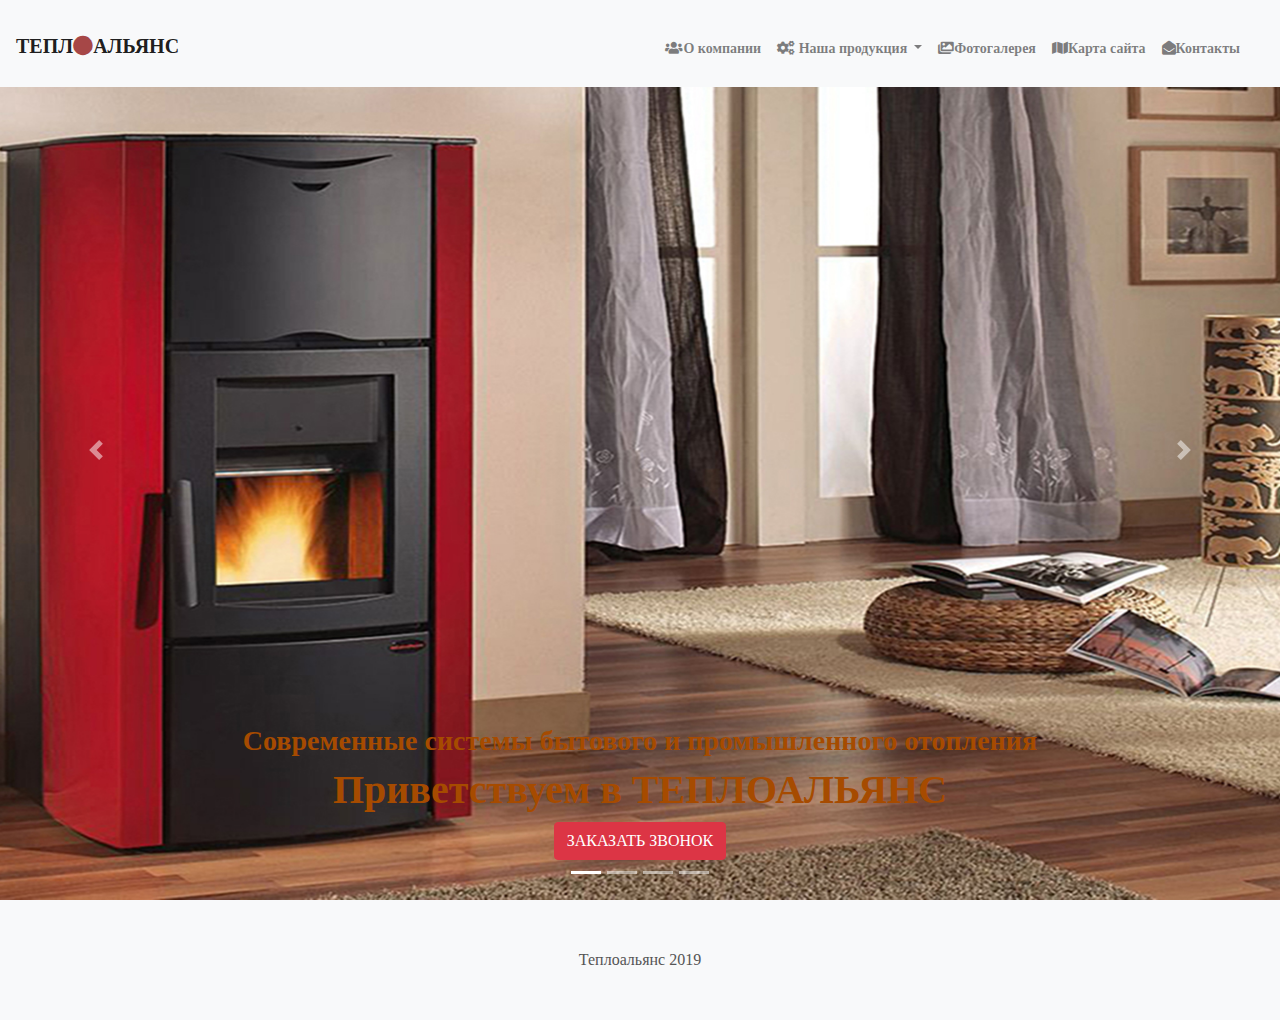
==== osadchiy/index.html @ 0821110b "Add files via upload" ====
<!DOCTYPE html>
<html lang="ru">
<head>
    <title>teplo</title>
    <meta charset="UTF-8" />
    <meta name="viewport" content="width=device-width, initial-scale=1, shrink-to-fit=no">
    <link href="https://fonts.googleapis.com/css?family=Cuprum" rel="stylesheet">
    <link rel="stylesheet" href="https://stackpath.bootstrapcdn.com/bootstrap/4.3.1/css/bootstrap.min.css" integrity="sha384-ggOyR0iXCbMQv3Xipma34MD+dH/1fQ784/j6cY/iJTQUOhcWr7x9JvoRxT2MZw1T" crossorigin="anonymous">
    <link href="css/style.css" rel="stylesheet">
    <link href="libs/fontawesome/all.min.css" rel="stylesheet">
    </head>
<body style="background-attachment:fixed" topmargin="0">
  <header>
    <nav class="navbar navbar-expand-lg navbar-light bg-light fixed-top">
  <a class="navbar-brand" href="index.html">ТЕПЛ<i class="fa fa-circle"></i>АЛЬЯНС</a>
  <button class="navbar-toggler" type="button" data-toggle="collapse" data-target="#navbarSupportedContent" aria-controls="navbarSupportedContent" aria-expanded="false" aria-label="Toggle navigation">
    <span class="navbar-toggler-icon"></span>
  </button>
  <div class="collapse navbar-collapse justify-content-end " id="navbarSupportedContent">
    <ul class="navbar navbar-nav  ">
      <li class="nav-item ">
        <a class="nav-link " href="about.html"><i class="fa fa-users"></i>О компании</a>
      </li>
      <li class="nav-item dropdown">
        <a class="nav-link dropdown-toggle" href="#" id="navbarDropdown" role="button" data-toggle="dropdown" aria-haspopup="true" aria-expanded="false"><i class="fa fa-cogs"></i>
          Наша продукция
        </a>
        <div class="dropdown-menu" aria-labelledby="navbarDropdown">
          <a class="dropdown-item" href="#">Гелиосистемы и солнечные коллекторы</a>
          <a class="dropdown-item" href="#">Отопительные котлы</a>
          <a class="dropdown-item" href="#">Системы отопления теплый пол</a>
          <a class="dropdown-item" href="#">Бойлеры (накопительные водонагреватели)</a>
          <a class="dropdown-item" href="#">Колонки (проточные водонагреватели)</a>
          <a class="dropdown-item" href="#">Радиаторы отопления</a>
          <a class="dropdown-item" href="#">Трубы для системы отопления, водоснабжения, канализации</a>
          <a class="dropdown-item" href="#">Проектирование котельных и систем отопления<br>Газовые котельные установки</a>
          <a class="dropdown-item" href="#">Монтаж систем отопления</a>
          <a class="dropdown-item" href="#">Пуско-наладка и настройка системы отопления</a>
          <a class="dropdown-item" href="#">Ремонт, замена и сервисное обслуживание котлов и систем отопления</a>
        </div>
      </li>
       <li class="nav-item">
        <a class="nav-link" href="#"><i class="fa fa-images"></i>Фотогалерея</a>
      </li>
       <li class="nav-item">
        <a class="nav-link" href="#"><i class="fa fa-map"></i>Карта сайта</a>
      </li>
       <li class="nav-item">
        <a class="nav-link" href="contacts.html"><i class="fa fa-envelope-open"></i>Контакты</a>
      </li>
    </ul>
  </div>
</nav>
     <!--karusel-->
         <header>
  <div id="carouselExampleIndicators" class="carousel slide" data-ride="carousel">
    <ol class="carousel-indicators">
      <li data-target="#carouselExampleIndicators" data-slide-to="0" class="active"></li>
      <li data-target="#carouselExampleIndicators" data-slide-to="1"></li>
      <li data-target="#carouselExampleIndicators" data-slide-to="2"></li>
      <li data-target="#carouselExampleIndicators" data-slide-to="3"></li>
    </ol>
    <div class="carousel-inner" role="listbox">
      <div class="carousel-item active" style="background-image: url(img/sliders/boiler5.jpg)">
        <div class="carousel-caption d-none d-md-block">
          <h3 class="p-9">Современные системы бытового и промышленного отопления</h3>
          <h1 class="p-9">Приветствуем в ТЕПЛОАЛЬЯНС</h1>
          <button type="button" class="btn btn-danger" href="#" >ЗАКАЗАТЬ ЗВОНОК</button>
        </div>
      </div>
      <div class="carousel-item" style="background-image: url(img/sliders/boiler3.jpg)">
        <div class="carousel-caption d-none d-md-block">
          <h3 class="p-9">Современные системы бытового и промышленного отопления</h3>
          <h1 class="p-9">Приветствуем в ТЕПЛОАЛЬЯНС</h1>
          <button type="button" class="btn btn-danger" href="#" >ЗАКАЗАТЬ ЗВОНОК</button>
        </div>
      </div>
      <div class="carousel-item" style="background-image: url(img/sliders/boiler4.jpg)">
        <div class="carousel-caption d-none d-md-block">
         <h3 class="p-9" >Современные системы бытового и промышленного отопления</h3>
          <h1 class="p-9">Приветствуем в ТЕПЛОАЛЬЯНС</h1>
          <button type="button" class="btn btn-danger" href="#" >ЗАКАЗАТЬ ЗВОНОК</button>
        </div>
      </div>
      <div class="carousel-item" style="background-image: url(img/sliders/boiler1.jpg)">
        <div class="carousel-caption d-none d-md-block">
         <h3 class="p-9">Современные системы бытового и промышленного отопления</h3>
          <h1 class="p-9">Приветствуем в ТЕПЛОАЛЬЯНС</h1>
          <button type="button" class="btn btn-danger" href="#" >ЗАКАЗАТЬ ЗВОНОК</button>
        </div>
      </div>
    </div>
    </div>
    <a class="carousel-control-prev" href="#carouselExampleIndicators" role="button" data-slide="prev">
          <span class="carousel-control-prev-icon" aria-hidden="true"></span>
          <span class="sr-only">Previous</span>
        </a>
    <a class="carousel-control-next" href="#carouselExampleIndicators" role="button" data-slide="next">
          <span class="carousel-control-next-icon" aria-hidden="true"></span>
          <span class="sr-only">Next</span>
        </a>
  </div>
</header>
<!--karusel-->
<footer class="py-5 bg-light">
    <div class="container">
      <p class="m-0 text-center text-black ">Теплоальянс 2019</p>
    </div>
    <!-- /.container -->
  </footer>

    <script src="https://code.jquery.com/jquery-3.3.1.slim.min.js" integrity="sha384-q8i/X+965DzO0rT7abK41JStQIAqVgRVzpbzo5smXKp4YfRvH+8abtTE1Pi6jizo" crossorigin="anonymous"></script>
    <script src="https://cdnjs.cloudflare.com/ajax/libs/popper.js/1.14.7/umd/popper.min.js" integrity="sha384-UO2eT0CpHqdSJQ6hJty5KVphtPhzWj9WO1clHTMGa3JDZwrnQq4sF86dIHNDz0W1" crossorigin="anonymous"></script>
    <script src="https://stackpath.bootstrapcdn.com/bootstrap/4.3.1/js/bootstrap.min.js" integrity="sha384-JjSmVgyd0p3pXB1rRibZUAYoIIy6OrQ6VrjIEaFf/nJGzIxFDsf4x0xIM+B07jRM" crossorigin="anonymous"></script>
</body>
</html>
---- osadchiy/css/style.css ----
body{
 font-family:"Lato";
 background-color:#f2f2f2;
  color: #555;
  font-weight: 300;
  font-size: 16px;
       -webkit-font-smoothing:antialiased;
       -webkit-overflow-scrolling:touch;

}
.dropdown:hover > .dropdown-menu { 
    display: block; 
} 

a:hover, a:focus,{
	color: #7b7b7b;
	text-decoration: none;
	outline: 0;
}
.navbar{
	font-weight: 800;
	font-size: 14px;
	padding-top: 15px;
	padding-bottom: 10px;
}
.navbar-inverse{
	background:#2d2d2d;
	border-color: #2d2d2d;
}

.navbar-inverse .navbar-brand{
	color: #999;
	font-weight: bolder;
	font-size: 22px;
	letter-spacing: 1px;
}

.fa-circle{
	color:#A64747;
}
.p-0{
	padding:0; 
}
.carousel-item {
  height: 100vh;
  min-height: 350px;
  background: no-repeat center center scroll;
  -webkit-background-size: cover;
  -moz-background-size: cover;
  -o-background-size: cover;
  background-size: cover;
}
button > a{
	text-decoration: none;
	color: black;
}
button:focus{
	color:#A64B00;
}
h3, h1{
	font-family:"Raleway";
	font-weight: bold;
	color: #A64B00;
}
.p-4{
	font-size: 22px;
}
#p-8{
	color:black;
}
//*.text{
	position: absolute;
	height: auto;
	margin-top: 200px;
	margin-left: 300px;
	font-family:Cuprum;
	font-size: 30px;
	color: #12151C;
}
.strok{
	font-family:Arial;
	color: 	#182033;
	font-size: 25px;
	position: absolute;
	margin-top: 300px;
	margin-left: 260px;

}
.strok ul li{
     list-style: none;
}
#carouselExampleCaptions{
	position: absolute;
	right: 270px;
	top: 90px;
	width: 408px; 
	height: 463px;
}
#about{
	position: absolute;
	color:green;
	right: 270px;
	left:270px;
	top:550px;
}
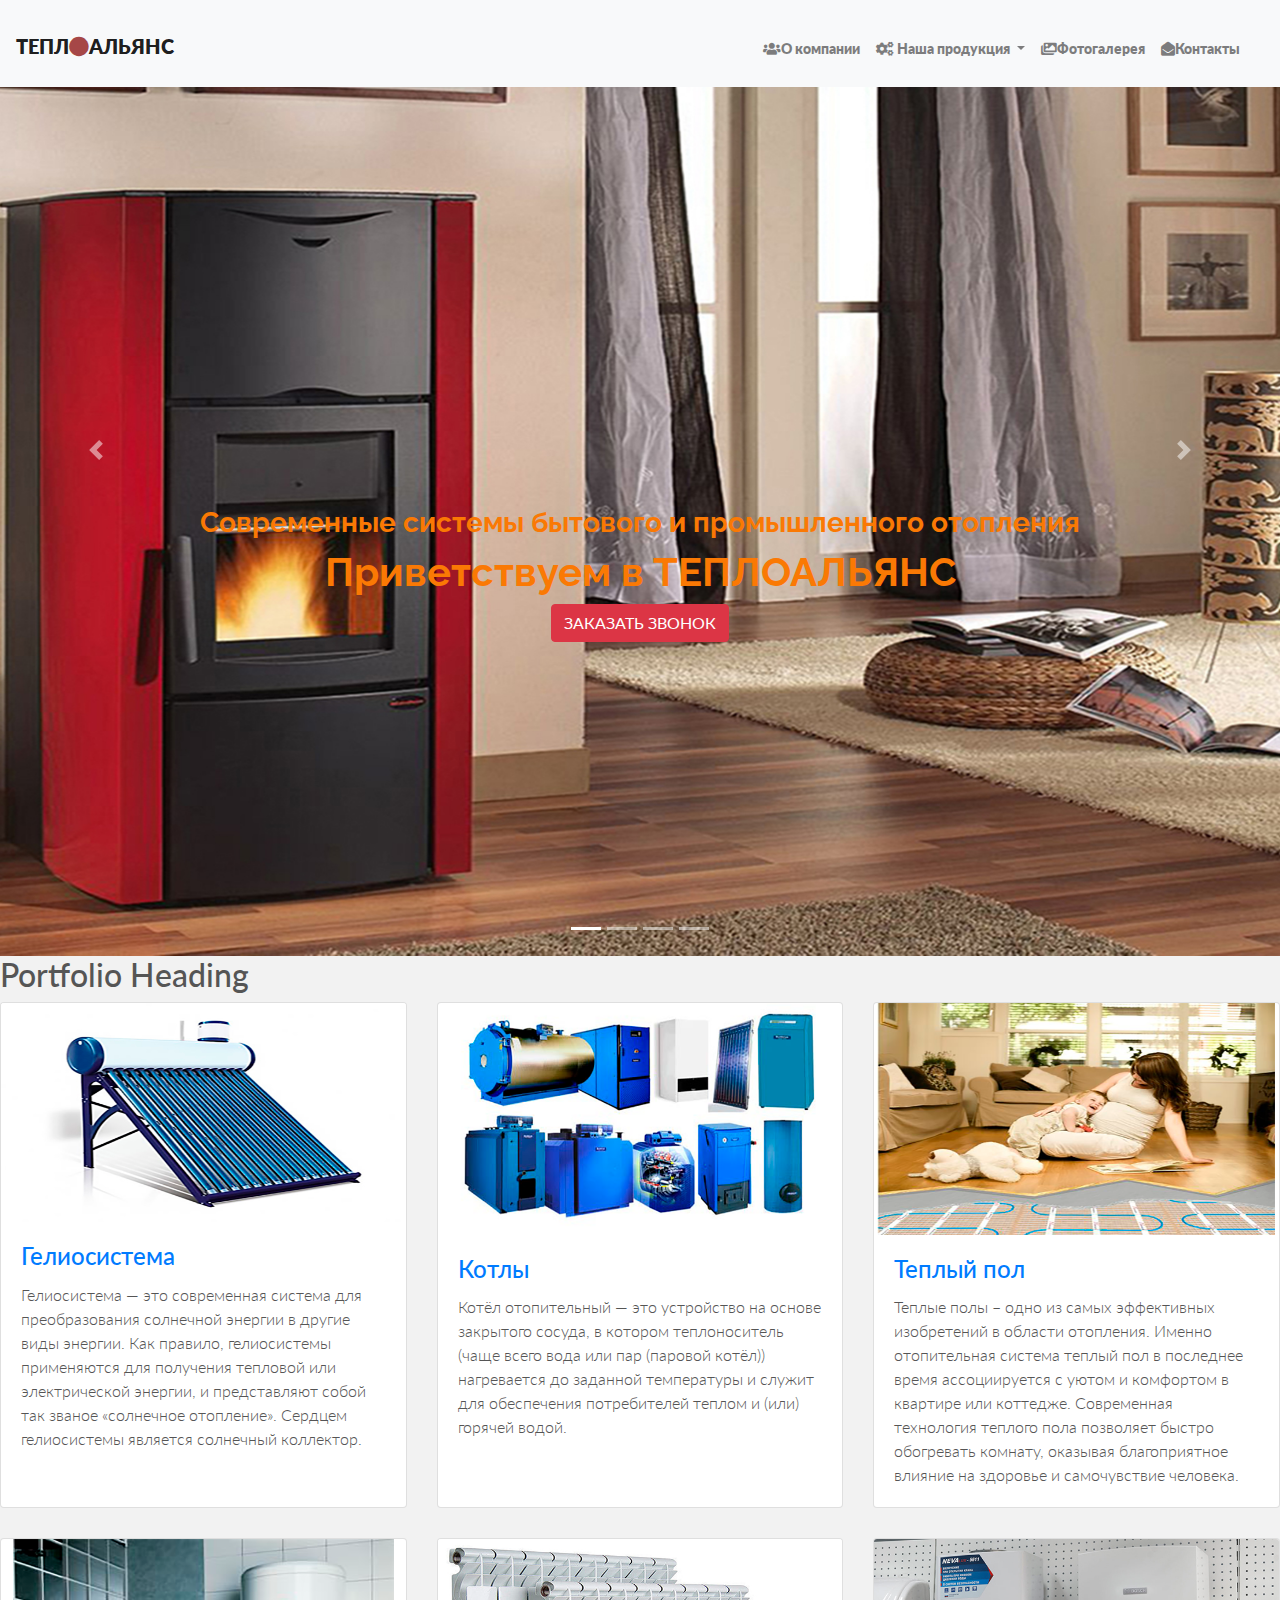
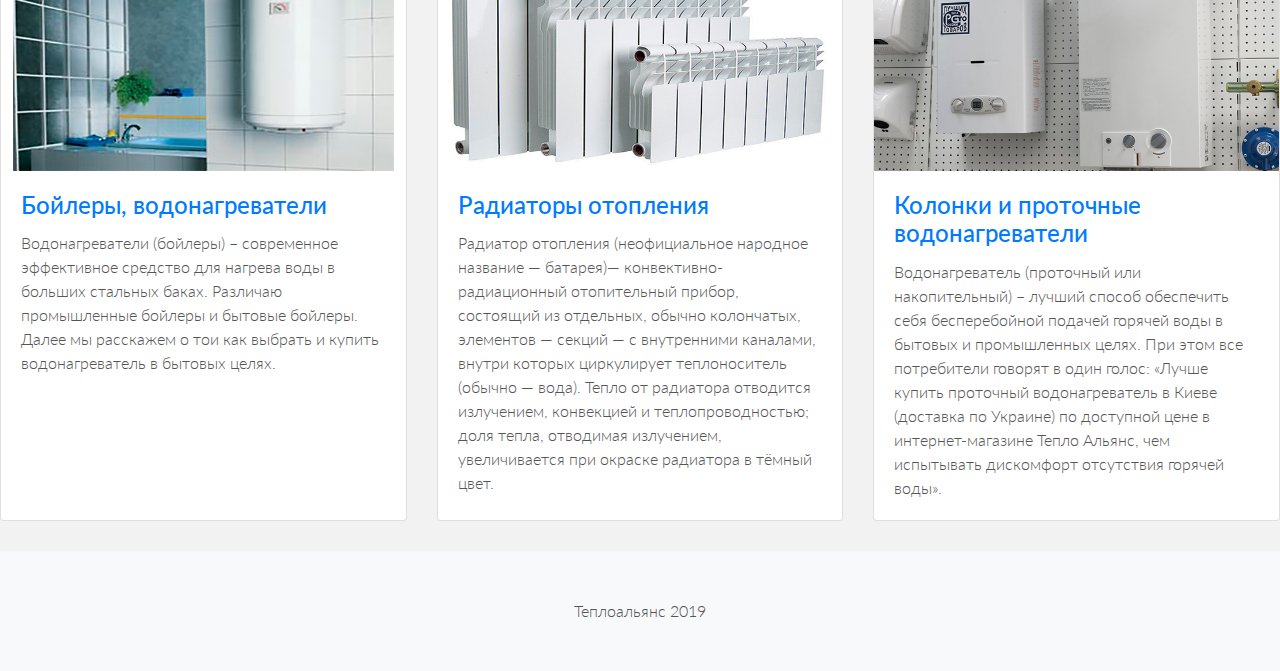
==== commit ea50278e: "Add files via upload" ====
--- a/osadchiy/index.html
+++ b/osadchiy/index.html
@@ -43,9 +43,6 @@
         <a class="nav-link" href="#"><i class="fa fa-images"></i>Фотогалерея</a>
       </li>
        <li class="nav-item">
-        <a class="nav-link" href="#"><i class="fa fa-map"></i>Карта сайта</a>
-      </li>
-       <li class="nav-item">
         <a class="nav-link" href="contacts.html"><i class="fa fa-envelope-open"></i>Контакты</a>
       </li>
     </ul>
@@ -62,30 +59,30 @@
     </ol>
     <div class="carousel-inner" role="listbox">
       <div class="carousel-item active" style="background-image: url(img/sliders/boiler5.jpg)">
-        <div class="carousel-caption d-none d-md-block">
-          <h3 class="p-9">Современные системы бытового и промышленного отопления</h3>
-          <h1 class="p-9">Приветствуем в ТЕПЛОАЛЬЯНС</h1>
+        <div class="carousel-caption d-none d-md-block h-50">
+          <h3 class="p-9 ">Современные системы бытового и промышленного отопления</h3>
+          <h1 class="p-9 ">Приветствуем в ТЕПЛОАЛЬЯНС</h1>
           <button type="button" class="btn btn-danger" href="#" >ЗАКАЗАТЬ ЗВОНОК</button>
         </div>
       </div>
       <div class="carousel-item" style="background-image: url(img/sliders/boiler3.jpg)">
-        <div class="carousel-caption d-none d-md-block">
-          <h3 class="p-9">Современные системы бытового и промышленного отопления</h3>
-          <h1 class="p-9">Приветствуем в ТЕПЛОАЛЬЯНС</h1>
+        <div class="carousel-caption d-none d-md-block h-50">
+          <h3 class="p-9 ">Современные системы бытового и промышленного отопления</h3>
+          <h1 class="p-9  ">Приветствуем в ТЕПЛОАЛЬЯНС</h1>
           <button type="button" class="btn btn-danger" href="#" >ЗАКАЗАТЬ ЗВОНОК</button>
         </div>
       </div>
       <div class="carousel-item" style="background-image: url(img/sliders/boiler4.jpg)">
-        <div class="carousel-caption d-none d-md-block">
-         <h3 class="p-9" >Современные системы бытового и промышленного отопления</h3>
-          <h1 class="p-9">Приветствуем в ТЕПЛОАЛЬЯНС</h1>
+        <div class="carousel-caption d-none d-md-block h-50">
+         <h3 class="p-9 " >Современные системы бытового и промышленного отопления</h3>
+          <h1 class="p-9 ">Приветствуем в ТЕПЛОАЛЬЯНС</h1>
           <button type="button" class="btn btn-danger" href="#" >ЗАКАЗАТЬ ЗВОНОК</button>
         </div>
       </div>
       <div class="carousel-item" style="background-image: url(img/sliders/boiler1.jpg)">
-        <div class="carousel-caption d-none d-md-block">
-         <h3 class="p-9">Современные системы бытового и промышленного отопления</h3>
-          <h1 class="p-9">Приветствуем в ТЕПЛОАЛЬЯНС</h1>
+        <div class="carousel-caption d-none d-md-block h-50">
+         <h3 class="p-9 ">Современные системы бытового и промышленного отопления</h3>
+          <h1 class="p-9 ">Приветствуем в ТЕПЛОАЛЬЯНС</h1>
           <button type="button" class="btn btn-danger" href="#" >ЗАКАЗАТЬ ЗВОНОК</button>
         </div>
       </div>
@@ -102,6 +99,76 @@
   </div>
 </header>
 <!--karusel-->
+<h2>Portfolio Heading</h2>
+
+    <div class="row">
+      <div class="col-lg-4 col-sm-6 portfolio-item">
+        <div class="card h-100">
+          <a href="#"><img class="card-img-top" src="img/portfolio/AXIOMA .jpg" alt=""></a>
+          <div class="card-body">
+            <h4 class="card-title">
+              <a href="#">Гелиосистема</a>
+            </h4>
+            <p class="card-text">Гелиосистема — это современная система для преобразования солнечной энергии в другие виды энергии. Как правило, гелиосистемы применяются для получения тепловой или электрической энергии, и представляют собой так званое «солнечное отопление». Сердцем гелиосистемы является солнечный коллектор.</p>
+          </div>
+        </div>
+      </div>
+      <div class="col-lg-4 col-sm-6 portfolio-item">
+        <div class="card h-100">
+          <a href="#"><img class="card-img-top" src="img/portfolio/kotli.png" alt=""></a>
+          <div class="card-body">
+            <h4 class="card-title">
+              <a href="#">Котлы</a>
+            </h4>
+            <p class="card-text">Котёл отопительный — это устройство на основе закрытого сосуда, в котором теплоноситель (чаще всего вода или пар (паровой котёл)) нагревается до заданной температуры и служит для обеспечения потребителей теплом и (или) горячей водой.</p>
+          </div>
+        </div>
+      </div>
+      <div class="col-lg-4 col-sm-6 portfolio-item">
+        <div class="card h-100">
+          <a href="#"><img class="card-img-top" src="img/portfolio/tepliy_pol.png" alt=""></a>
+          <div class="card-body">
+            <h4 class="card-title">
+              <a href="#">Теплый пол</a>
+            </h4>
+            <p class="card-text">Теплые полы – одно из самых эффективных изобретений в области отопления. Именно отопительная система теплый пол в последнее время ассоциируется с уютом и комфортом в квартире или коттедже. Современная технология теплого пола позволяет быстро обогревать комнату, оказывая благоприятное влияние на здоровье и самочувствие человека.</p>
+          </div>
+        </div>
+      </div>
+      <div class="col-lg-4 col-sm-6 portfolio-item">
+        <div class="card h-100">
+          <a href="#"><img class="card-img-top" src="img/portfolio/boiler1.png" alt=""></a>
+          <div class="card-body">
+            <h4 class="card-title">
+              <a href="#">Бойлеры, водонагреватели</a>
+            </h4>
+            <p class="card-text">Водонагреватели (бойлеры) – современное эффективное средство для нагрева воды в больших стальных баках. Различаю промышленные бойлеры и бытовые бойлеры. Далее мы расскажем о тои как выбрать и купить водонагреватель в бытовых целях.</p>
+          </div>
+        </div>
+      </div>
+      <div class="col-lg-4 col-sm-6 portfolio-item">
+        <div class="card h-100">
+          <a href="#"><img class="card-img-top" src="img/portfolio/batery.jpg" alt=""></a>
+          <div class="card-body">
+            <h4 class="card-title">
+              <a href="#">Радиаторы отопления</a>
+            </h4>
+            <p class="card-text">Радиатор отопления (неофициальное народное название — батарея)— конвективно-радиационный отопительный прибор, состоящий из отдельных, обычно колончатых, элементов — секций — с внутренними каналами, внутри которых циркулирует теплоноситель (обычно — вода). Тепло от радиатора отводится излучением, конвекцией и теплопроводностью; доля тепла, отводимая излучением, увеличивается при окраске радиатора в тёмный цвет.</p>
+          </div>
+        </div>
+      </div>
+      <div class="col-lg-4 col-sm-6 portfolio-item">
+        <div class="card h-100">
+          <a href="#"><img class="card-img-top" src="img/portfolio/kolonki.jpg" alt=""></a>
+          <div class="card-body">
+            <h4 class="card-title">
+              <a href="#">Колонки и проточные водонагреватели</a>
+            </h4>
+            <p class="card-text">Водонагреватель (проточный или накопительный) – лучший способ обеспечить себя бесперебойной подачей горячей воды в бытовых и промышленных целях. При этом все потребители говорят в один голос: «Лучше купить проточный водонагреватель в Киеве (доставка по Украине) по доступной цене в интернет-магазине Тепло Альянс, чем испытывать дискомфорт отсутствия горячей воды».</p>
+          </div>
+        </div>
+      </div>
+    </div>
 <footer class="py-5 bg-light">
     <div class="container">
       <p class="m-0 text-center text-black ">Теплоальянс 2019</p>
--- a/osadchiy/css/style.css
+++ b/osadchiy/css/style.css
@@ -1,8 +1,9 @@
-
+@import url('https://fonts.googleapis.com/css?family=Lato|Raleway');
 body{
  font-family:"Lato";
  background-color:#f2f2f2;
   color: #555;
+  padding-top: 56px;
   font-weight: 300;
   font-size: 16px;
        -webkit-font-smoothing:antialiased;
@@ -42,6 +43,9 @@
 .p-0{
 	padding:0; 
 }
+.p-50{
+	top: 50px;
+}
 .carousel-item {
   height: 100vh;
   min-height: 350px;
@@ -51,6 +55,10 @@
   -o-background-size: cover;
   background-size: cover;
 }
+.portfolio-item {
+  margin-bottom: 30px;
+}
+
 button > a{
 	text-decoration: none;
 	color: black;
@@ -58,49 +66,11 @@
 button:focus{
 	color:#A64B00;
 }
-h3, h1{
+.p-9{
 	font-family:"Raleway";
 	font-weight: bold;
-	color: #A64B00;
+	color: #FA7904FF;
 }
 .p-4{
 	font-size: 22px;
-}
-#p-8{
-	color:black;
-}
-//*.text{
-	position: absolute;
-	height: auto;
-	margin-top: 200px;
-	margin-left: 300px;
-	font-family:Cuprum;
-	font-size: 30px;
-	color: #12151C;
-}
-.strok{
-	font-family:Arial;
-	color: 	#182033;
-	font-size: 25px;
-	position: absolute;
-	margin-top: 300px;
-	margin-left: 260px;
-
-}
-.strok ul li{
-     list-style: none;
-}
-#carouselExampleCaptions{
-	position: absolute;
-	right: 270px;
-	top: 90px;
-	width: 408px; 
-	height: 463px;
-}
-#about{
-	position: absolute;
-	color:green;
-	right: 270px;
-	left:270px;
-	top:550px;
-}
+}